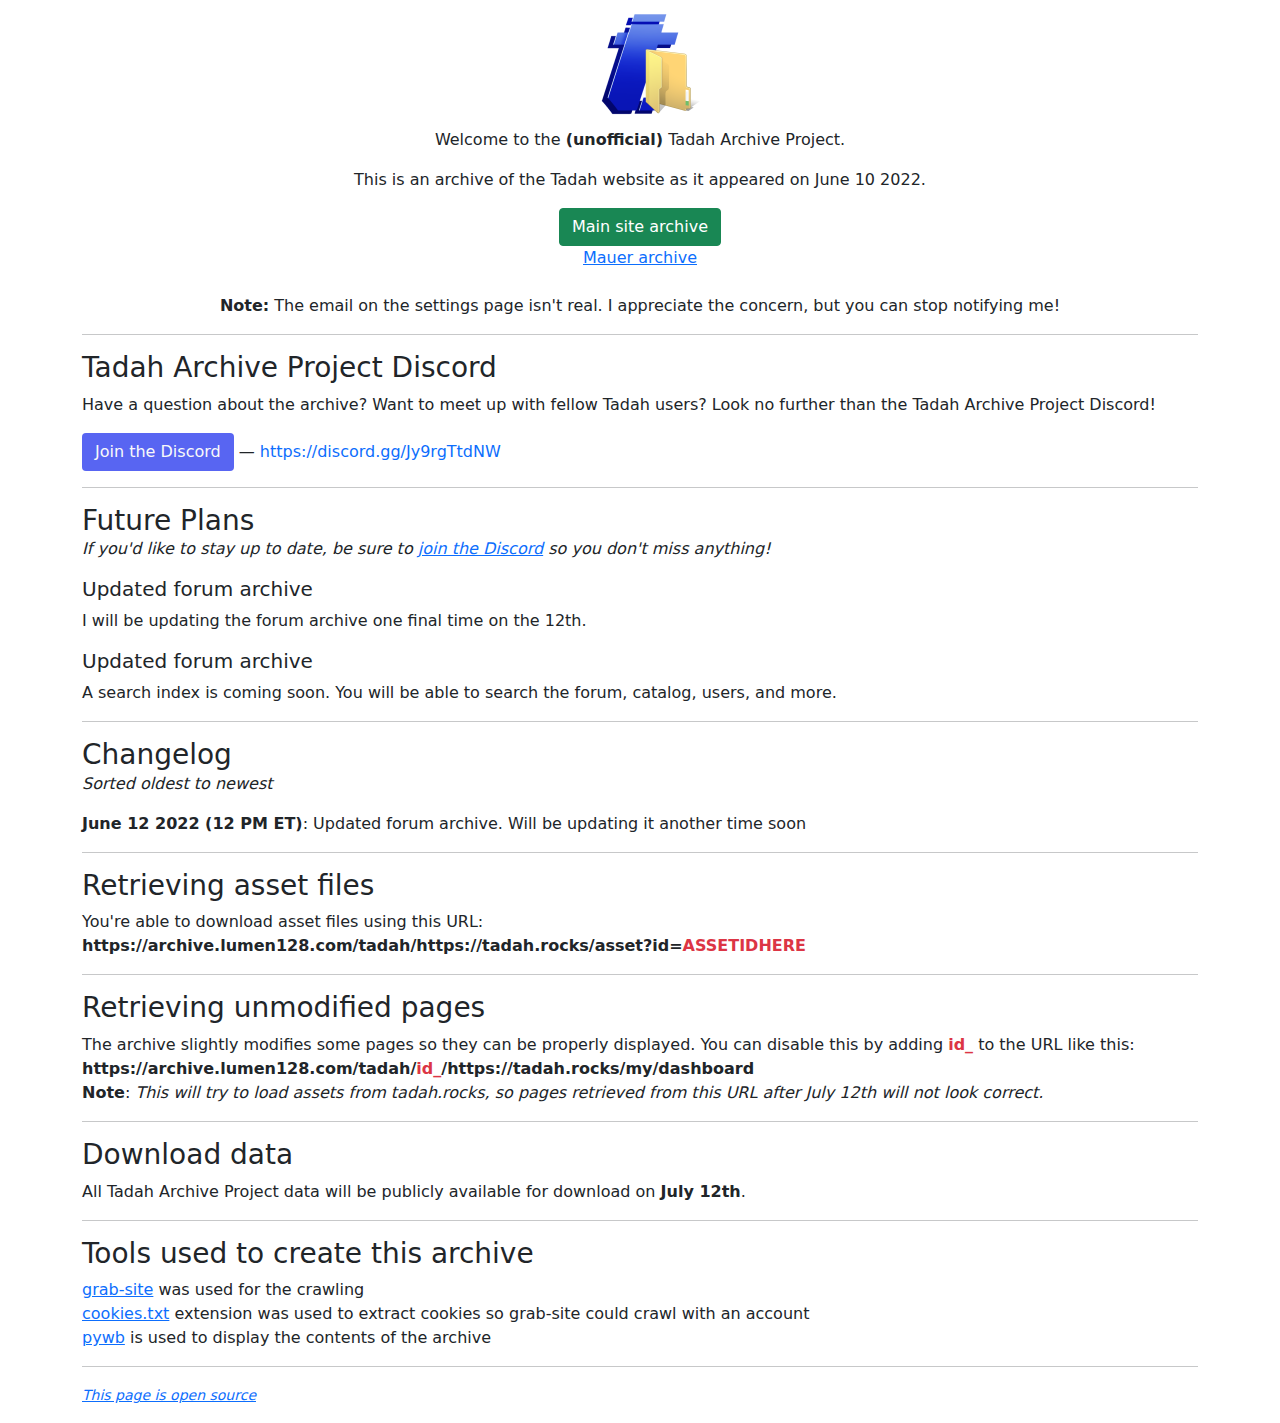
==== index.html @ b0225954 "Add changelog" ====
<!DOCTYPE html>
<html lang="en">
  <head>
    <meta charset="utf-8">
    <meta name="viewport" content="width=device-width, initial-scale=1">

    <link rel="icon" href="/assets/img/taplogo.png">
    <link href="/assets/css/bootstrap-5.0.2.min.css" rel="stylesheet">
    <link href="/assets/css/styles.css" rel="stylesheet">

    <title>Tadah Archive Project</title>

    <meta property="og:title" content="Tadah Archive Project">
    <meta property="og:description" content="Welcome to the Tadah Archive Project.">
    <meta property="og:image" content="/assets/img/taplogo.png">
    <meta property="og:site_name" content="Tadah Archive Project">
  </head>
  <body>
    <div class="container">
        <div class="text-center">			
            <img src="/assets/img/taplogo.png" alt="Tadah Archive Project Logo" width="128" height="128">
            <p>Welcome to the <span class="fw-bold">(unofficial)</span> Tadah Archive Project.</p>
        
            <p>
                This is an archive of the Tadah website as it appeared on June 10 2022.
            </p>
            
            <a href="https://archive.lumen128.com/tadah/https://tadah.rocks/my/dashboard" class="btn btn-success">Main site archive</a>
            
            <br>
            
            <a href="https://archive.lumen128.com/tadah/https://mauer.tadah.rocks">Mauer archive</a>
      
            <br><br>
            
            <p><span class="fw-bold">Note:</span> The email on the settings page isn't real. I appreciate the concern, but you can stop notifying me!</span>
        </div>
                
        <hr>
        
        <h3>Tadah Archive Project Discord</h3>
        <p>
            Have a question about the archive? Want to meet up with fellow Tadah users? Look no further than the Tadah Archive Project Discord!
        </p>
        
        <a href="https://discord.gg/Jy9rgTtdNW" target="_blank" class="btn text-light" style="background-color: #5865F2;">
            Join the Discord
        </a>
        <span class="user-select-none">&mdash;</span> <a href="https://discord.gg/Jy9rgTtdNW" class="text-decoration-none" target="_blank">https://discord.gg/Jy9rgTtdNW</a>

        <hr>
        
        <h3 class="mb-0">Future Plans</h3>
        <p class="fst-italic mb-3">If you'd like to stay up to date, be sure to <a href="https://discord.gg/Jy9rgTtdNW" target="_blank">join the Discord</a> so you don't miss anything!</p>
        
        <h5>Updated forum archive</h5>
        <p>
            I will be updating the forum archive one final time on the 12th.
        </p>
        
        <h5>Updated forum archive</h5>
        <p>
            A search index is coming soon. You will be able to search the forum, catalog, users, and more.
        </p>

        <hr>
        
        <h3 class="mb-0">Changelog</h3>
        <p class="fst-italic mb-3">Sorted oldest to newest</p>

        <p>
            <span class="fw-bold">June 12 2022 (12 PM ET)</span>: Updated forum archive. Will be updating it another time soon
        </p>
        
        <hr>
        
        <h3>Retrieving asset files</h3>
        <p>
            You're able to download asset files using this URL:<br>
            <span class="fw-bold">https://archive.lumen128.com/tadah/https://tadah.rocks/asset?id=<span class="text-danger">ASSETIDHERE</span></span>
        </p>
        
        <hr>
        
        <h3>Retrieving unmodified pages</h3>
        <p>
            The archive slightly modifies some pages so they can be properly displayed. You can disable this by adding <span class="text-danger fw-bold">id_</span> to the URL like this:<br>
            <span class="fw-bold">https://archive.lumen128.com/tadah/<span class="text-danger">id_</span>/https://tadah.rocks/my/dashboard</span><br>
            <span class="fw-bold">Note</span>: <span class="fst-italic">This will try to load assets from tadah.rocks, so pages retrieved from this URL after July 12th will not look correct.</span>
        <hr>
        
        <h3>Download data</h3>
        <p>
            All Tadah Archive Project data will be publicly available for download on <span class="fw-bold">July 12th</span>.
        </p>
        
        <hr>
        
        <h3>Tools used to create this archive</h3>
        <p>
            <a href="https://github.com/ArchiveTeam/grab-site" target="_blank">grab-site</a> was used for the crawling<br>
            <a href="https://addons.mozilla.org/en-US/firefox/addon/cookies-txt/" target="_blank">cookies.txt</a> extension was used to extract cookies so grab-site could crawl with an account<br>
            <a href="https://github.com/webrecorder/pywb" target="_blank">pywb</a> is used to display the contents of the archive
        </p>

        <hr>
        <p class="fst-italic"><small><a href="https://github.com/lumen128/tadah.lumen128.com" target="_blank">This page is open source</a></small></p>
    </div>
  </body>
</html>
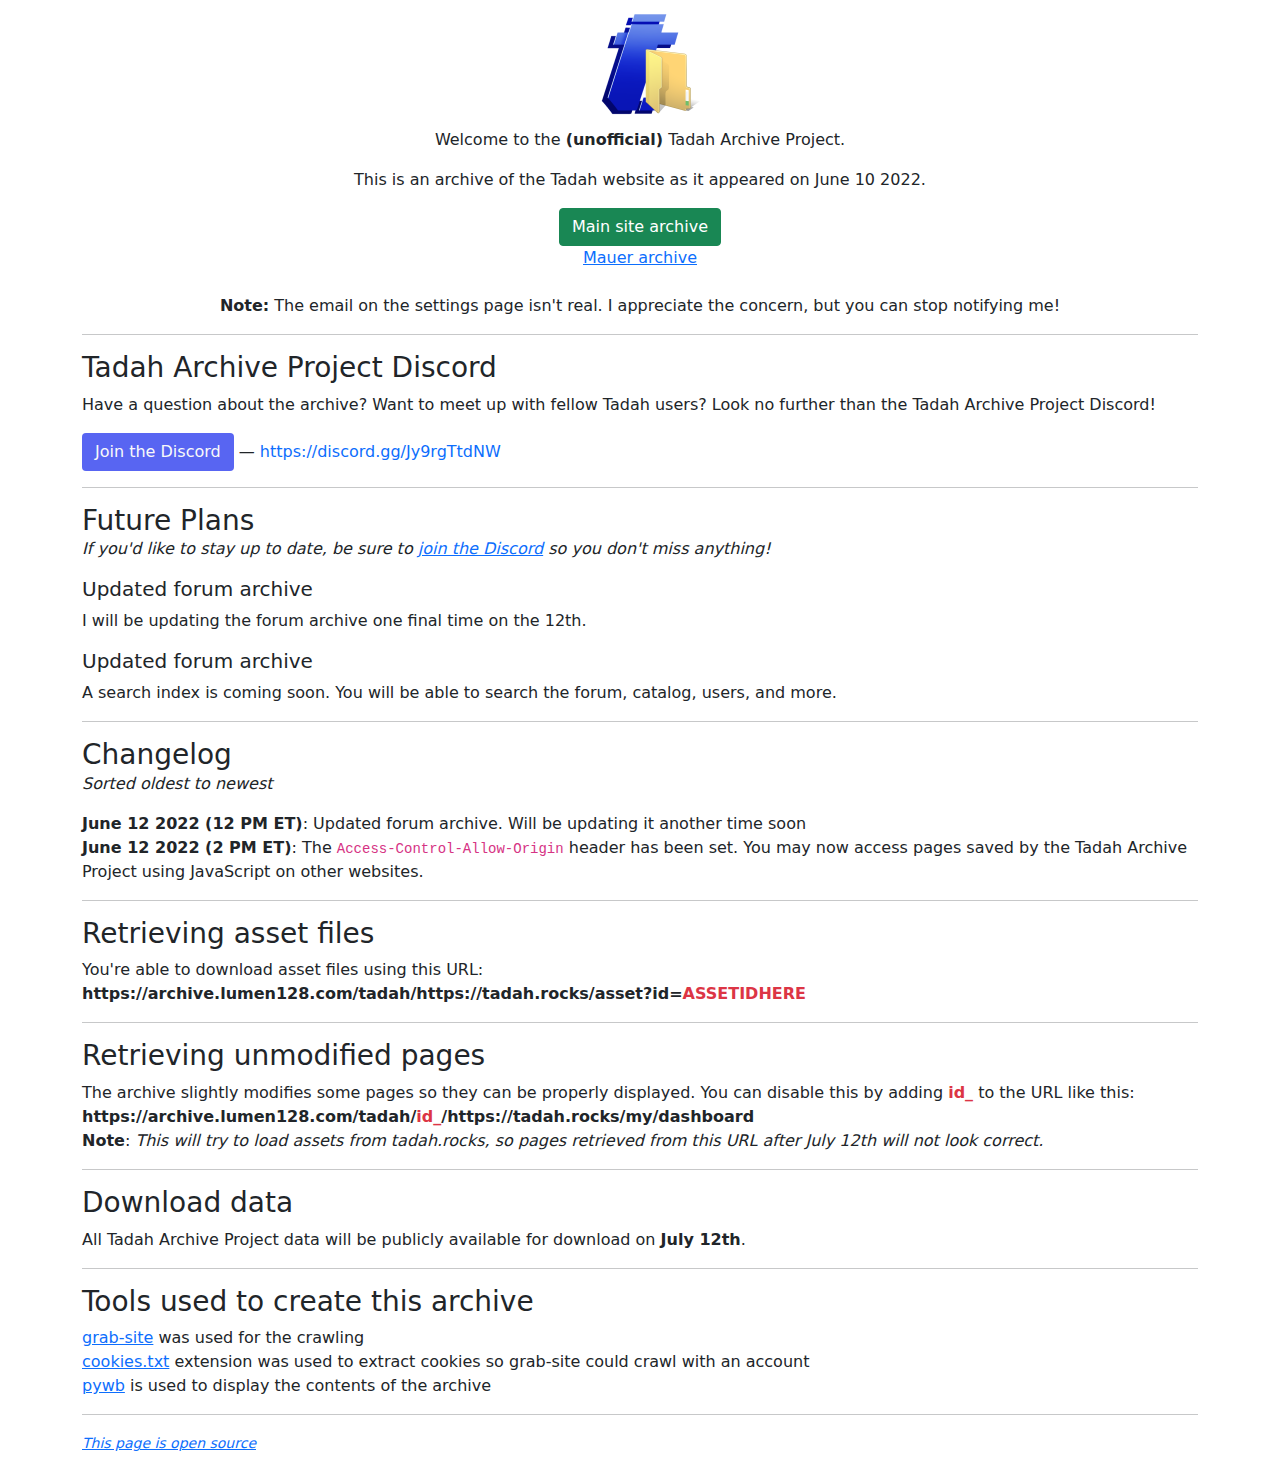
==== commit aa5be3ce: "Update changelog" ====
--- a/index.html
+++ b/index.html
@@ -69,7 +69,8 @@
         <p class="fst-italic mb-3">Sorted oldest to newest</p>
 
         <p>
-            <span class="fw-bold">June 12 2022 (12 PM ET)</span>: Updated forum archive. Will be updating it another time soon
+            <span class="fw-bold">June 12 2022 (12 PM ET)</span>: Updated forum archive. Will be updating it another time soon<br>
+			<span class="fw-bold">June 12 2022 (2 PM ET)</span>: The <code>Access-Control-Allow-Origin</code> header has been set. You may now access pages saved by the Tadah Archive Project using JavaScript on other websites.<br>
         </p>
         
         <hr>
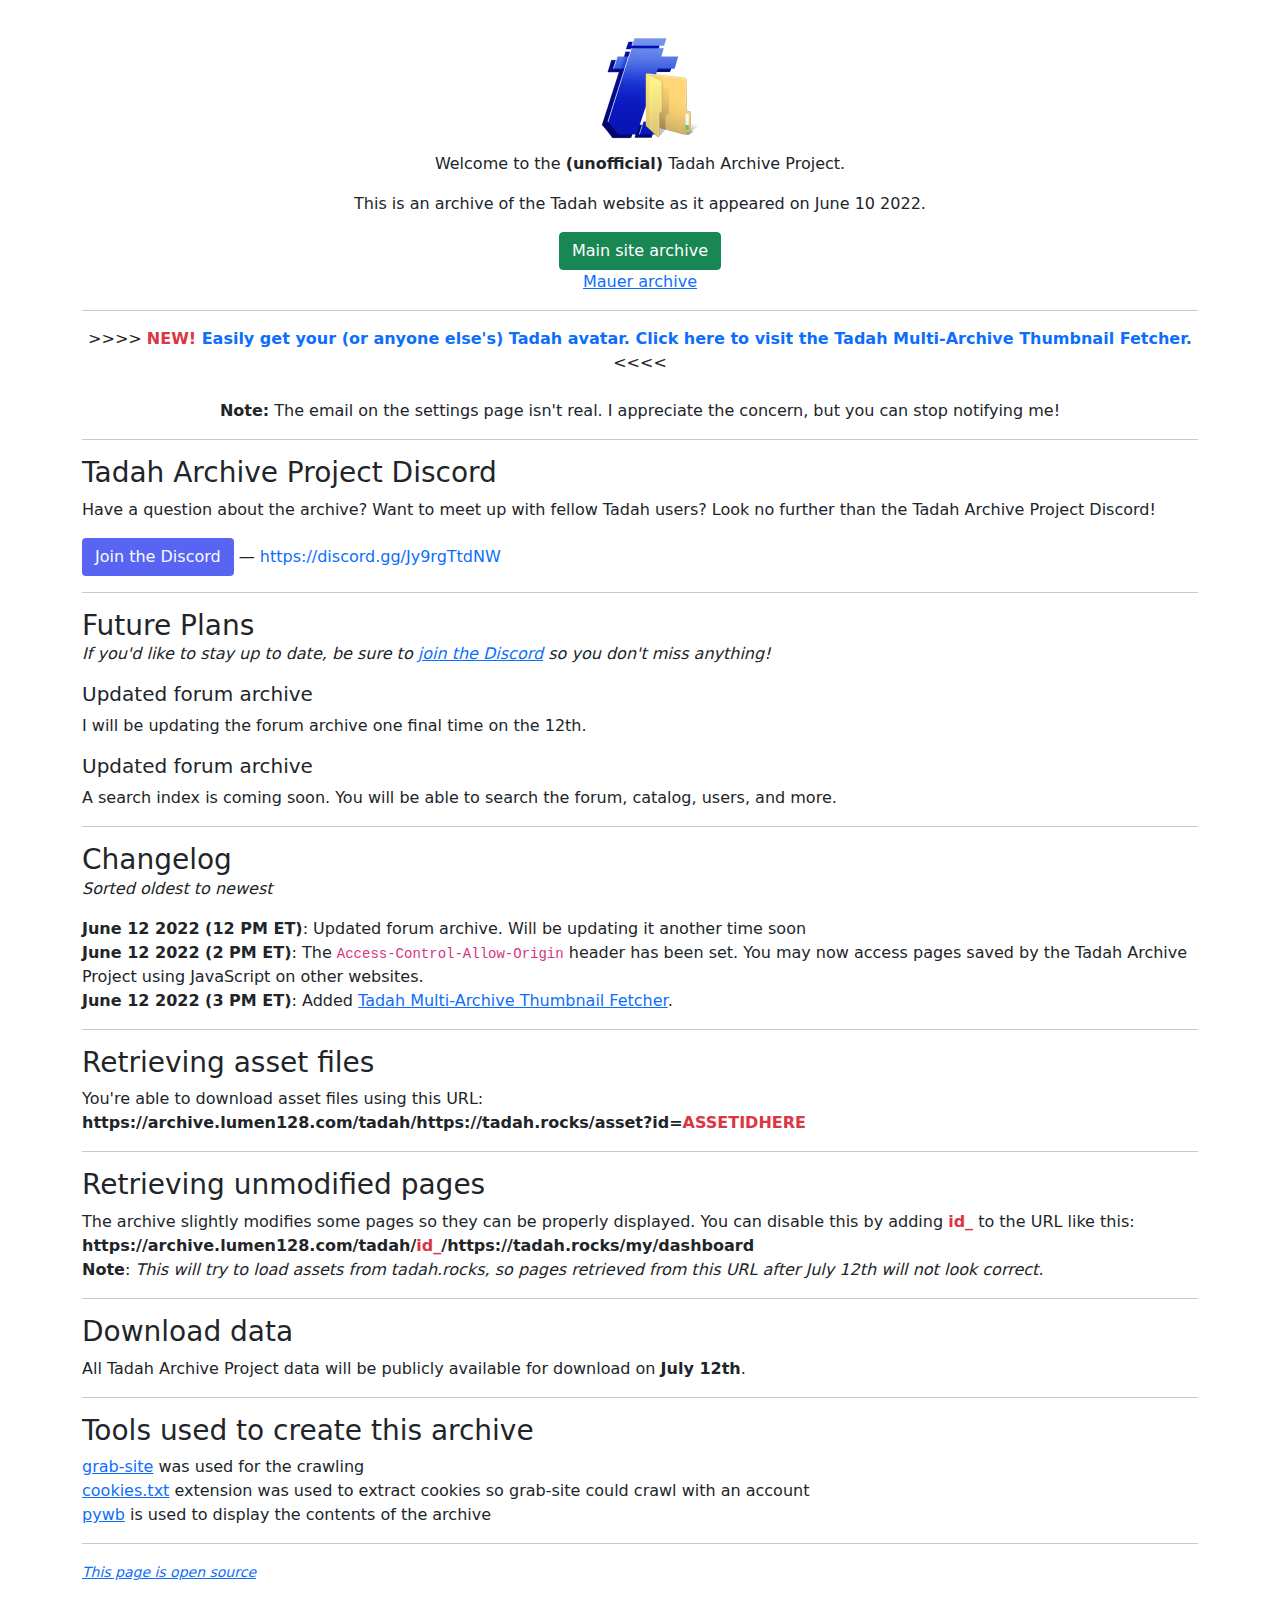
==== commit c76e3cca: "Add files via upload" ====
--- a/index.html
+++ b/index.html
@@ -18,7 +18,8 @@
   <body>
     <div class="container">
         <div class="text-center">			
-            <img src="/assets/img/taplogo.png" alt="Tadah Archive Project Logo" width="128" height="128">
+			<br>
+			<img src="/assets/img/taplogo.png" alt="Tadah Archive Project Logo" width="128" height="128">
             <p>Welcome to the <span class="fw-bold">(unofficial)</span> Tadah Archive Project.</p>
         
             <p>
@@ -31,6 +32,10 @@
             
             <a href="https://archive.lumen128.com/tadah/https://mauer.tadah.rocks">Mauer archive</a>
       
+			<hr>
+			
+	        &gt;&gt;&gt;&gt; <a href="/thumbnail-fetcher" class="text-decoration-none fw-bold"><span class="text-danger">NEW!</span> Easily get your (or anyone else's) Tadah avatar. Click here to visit the Tadah Multi-Archive Thumbnail Fetcher.</a> &lt;&lt;&lt;&lt;
+
             <br><br>
             
             <p><span class="fw-bold">Note:</span> The email on the settings page isn't real. I appreciate the concern, but you can stop notifying me!</span>
@@ -71,7 +76,8 @@
         <p>
             <span class="fw-bold">June 12 2022 (12 PM ET)</span>: Updated forum archive. Will be updating it another time soon<br>
 			<span class="fw-bold">June 12 2022 (2 PM ET)</span>: The <code>Access-Control-Allow-Origin</code> header has been set. You may now access pages saved by the Tadah Archive Project using JavaScript on other websites.<br>
-        </p>
+			<span class="fw-bold">June 12 2022 (3 PM ET)</span>: Added <a href="/thumbnail-fetcher">Tadah Multi-Archive Thumbnail Fetcher</a>.
+		</p>
         
         <hr>
         
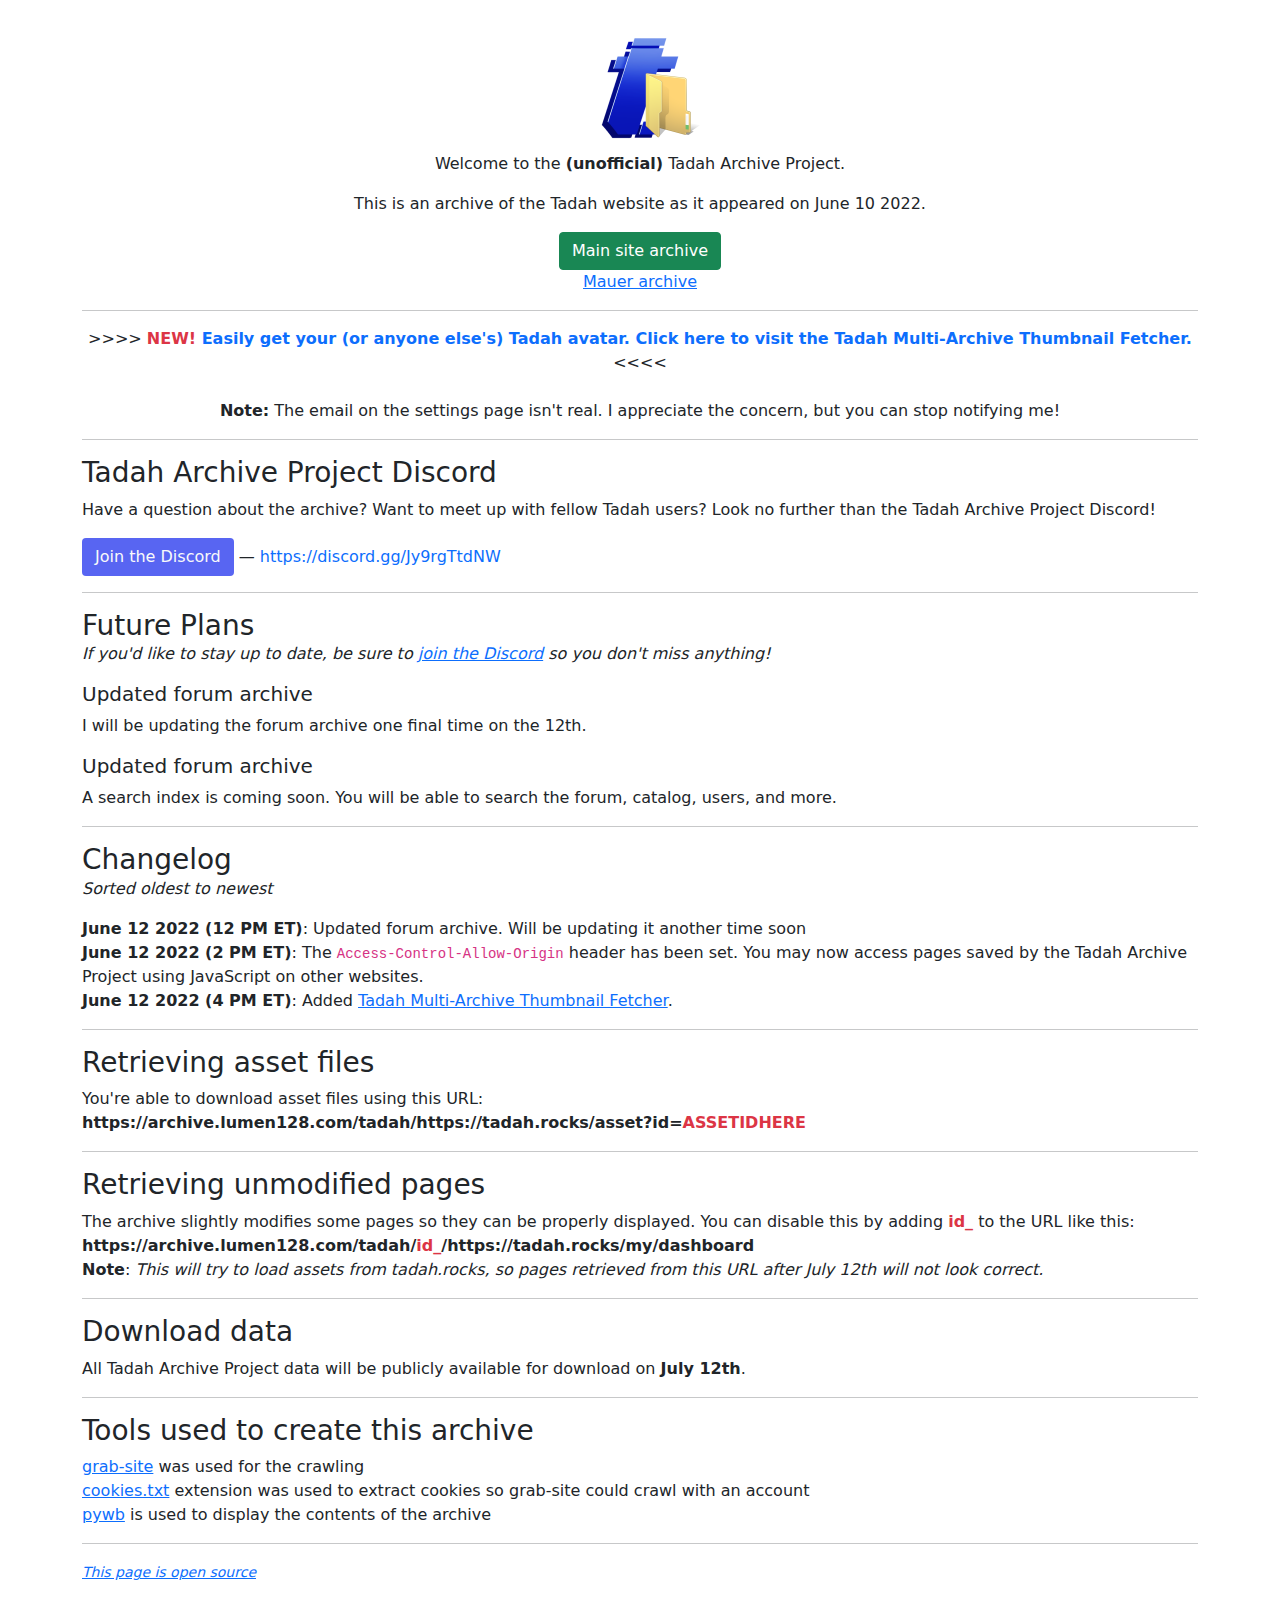
==== commit 9e25348c: "Add files via upload" ====
--- a/index.html
+++ b/index.html
@@ -76,7 +76,7 @@
         <p>
             <span class="fw-bold">June 12 2022 (12 PM ET)</span>: Updated forum archive. Will be updating it another time soon<br>
 			<span class="fw-bold">June 12 2022 (2 PM ET)</span>: The <code>Access-Control-Allow-Origin</code> header has been set. You may now access pages saved by the Tadah Archive Project using JavaScript on other websites.<br>
-			<span class="fw-bold">June 12 2022 (3 PM ET)</span>: Added <a href="/thumbnail-fetcher">Tadah Multi-Archive Thumbnail Fetcher</a>.
+			<span class="fw-bold">June 12 2022 (4 PM ET)</span>: Added <a href="/thumbnail-fetcher">Tadah Multi-Archive Thumbnail Fetcher</a>.
 		</p>
         
         <hr>
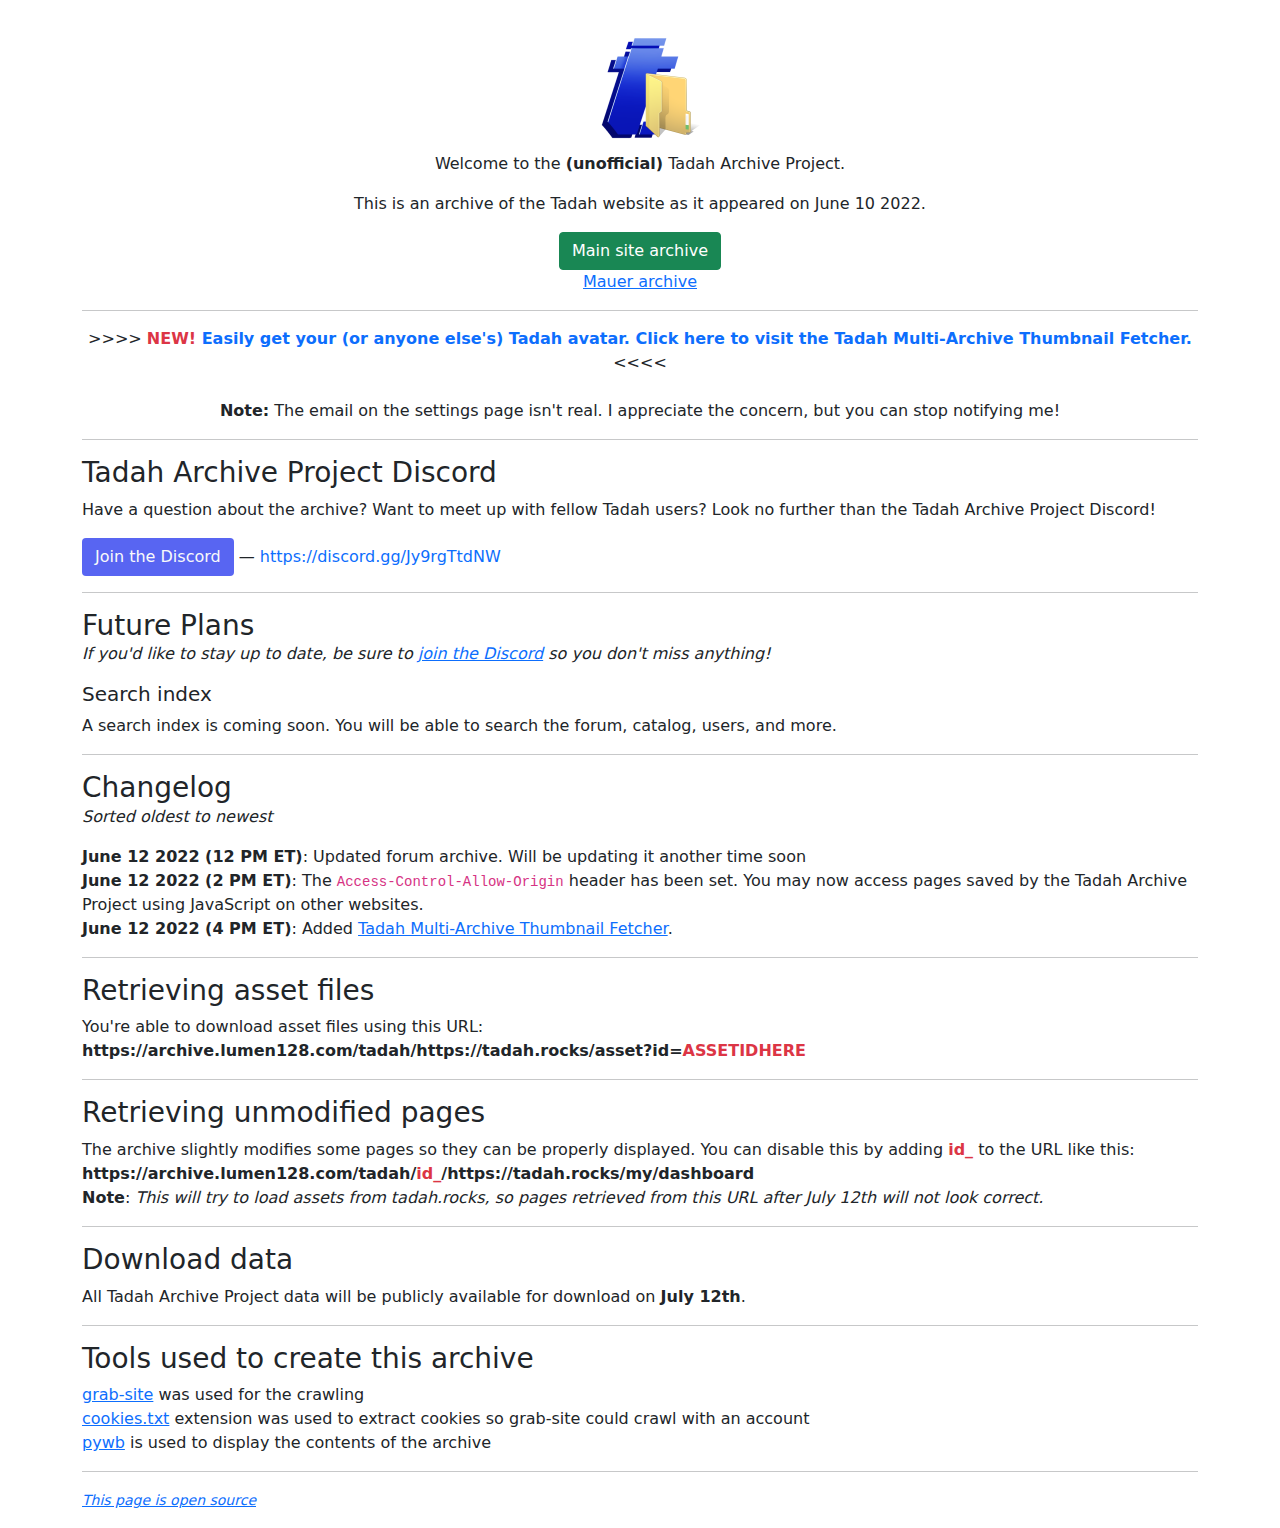
==== commit 37d59363: "Add files via upload" ====
--- a/index.html
+++ b/index.html
@@ -58,12 +58,7 @@
         <h3 class="mb-0">Future Plans</h3>
         <p class="fst-italic mb-3">If you'd like to stay up to date, be sure to <a href="https://discord.gg/Jy9rgTtdNW" target="_blank">join the Discord</a> so you don't miss anything!</p>
         
-        <h5>Updated forum archive</h5>
-        <p>
-            I will be updating the forum archive one final time on the 12th.
-        </p>
-        
-        <h5>Updated forum archive</h5>
+        <h5>Search index</h5>
         <p>
             A search index is coming soon. You will be able to search the forum, catalog, users, and more.
         </p>
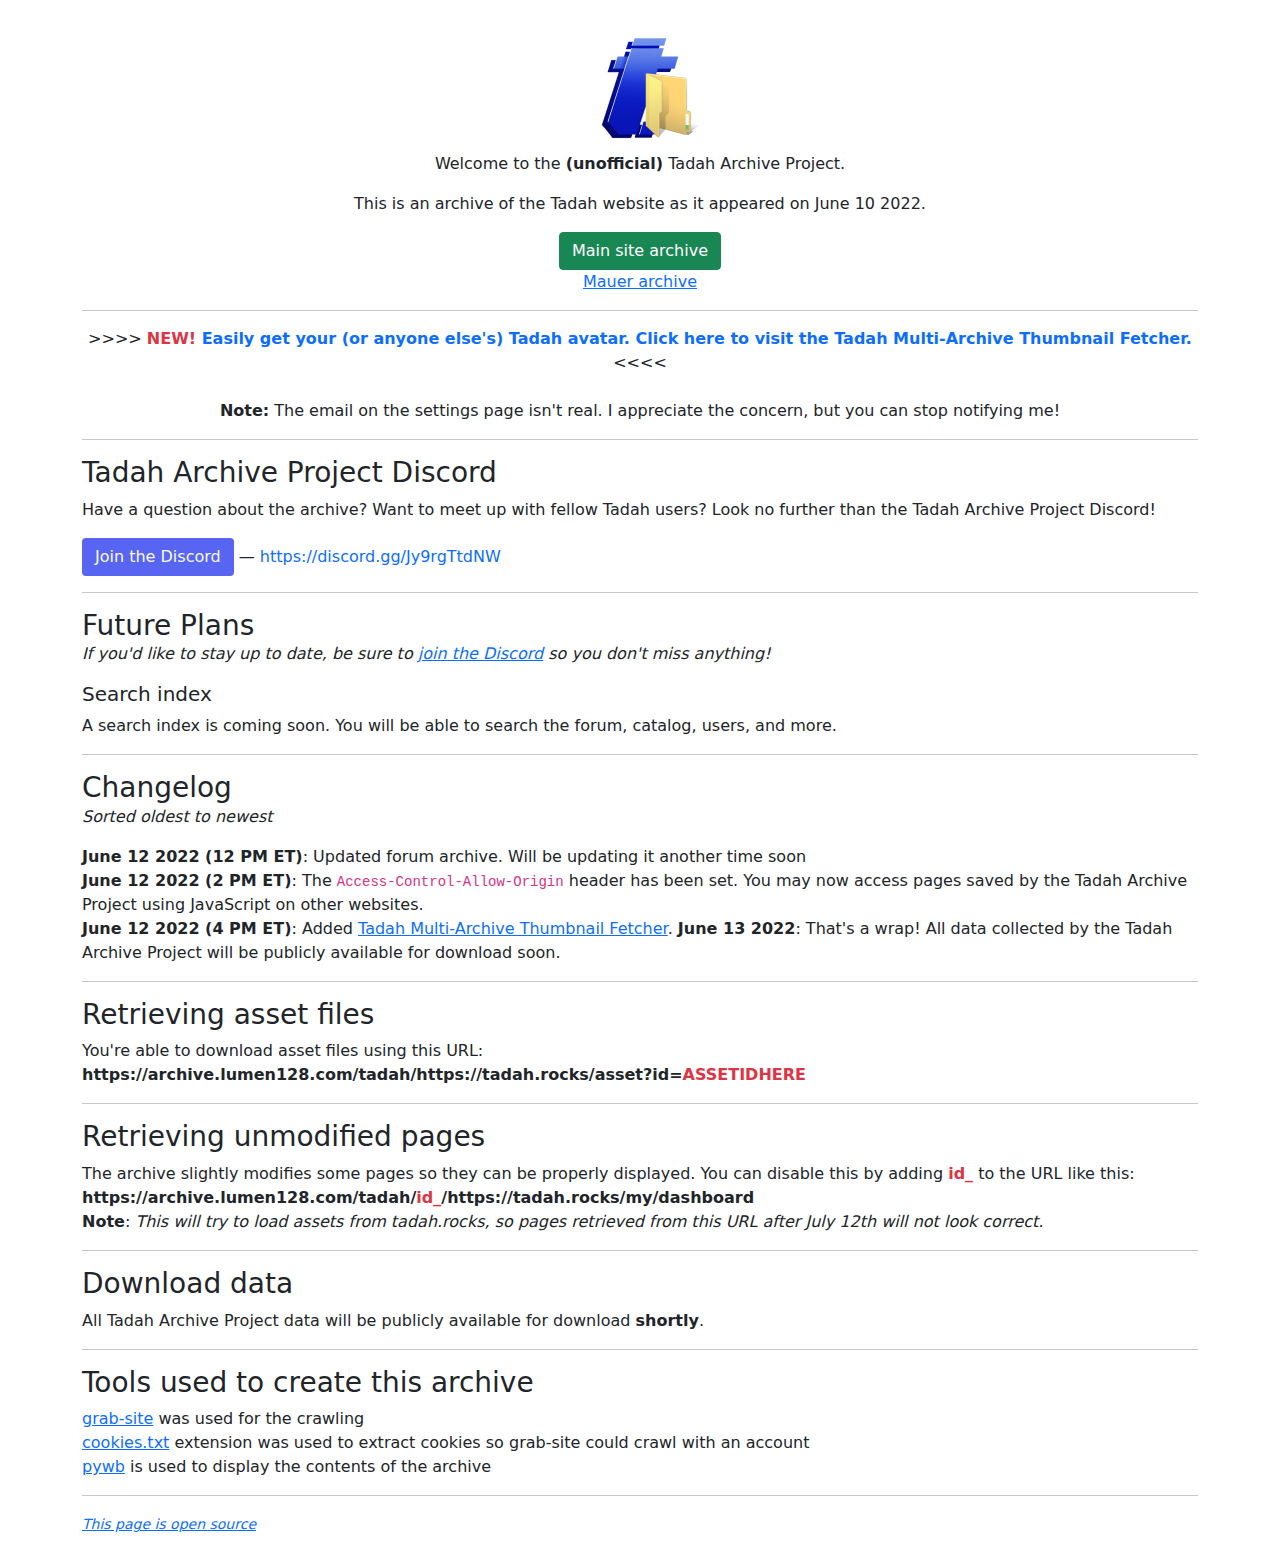
==== commit 347ccd65: "Add files via upload" ====
--- a/index.html
+++ b/index.html
@@ -72,6 +72,7 @@
             <span class="fw-bold">June 12 2022 (12 PM ET)</span>: Updated forum archive. Will be updating it another time soon<br>
 			<span class="fw-bold">June 12 2022 (2 PM ET)</span>: The <code>Access-Control-Allow-Origin</code> header has been set. You may now access pages saved by the Tadah Archive Project using JavaScript on other websites.<br>
 			<span class="fw-bold">June 12 2022 (4 PM ET)</span>: Added <a href="/thumbnail-fetcher">Tadah Multi-Archive Thumbnail Fetcher</a>.
+			<span class="fw-bold">June 13 2022</span>: That's a wrap! All data collected by the Tadah Archive Project will be publicly available for download soon.
 		</p>
         
         <hr>
@@ -93,7 +94,7 @@
         
         <h3>Download data</h3>
         <p>
-            All Tadah Archive Project data will be publicly available for download on <span class="fw-bold">July 12th</span>.
+            All Tadah Archive Project data will be publicly available for download <span class="fw-bold">shortly</span>.
         </p>
         
         <hr>
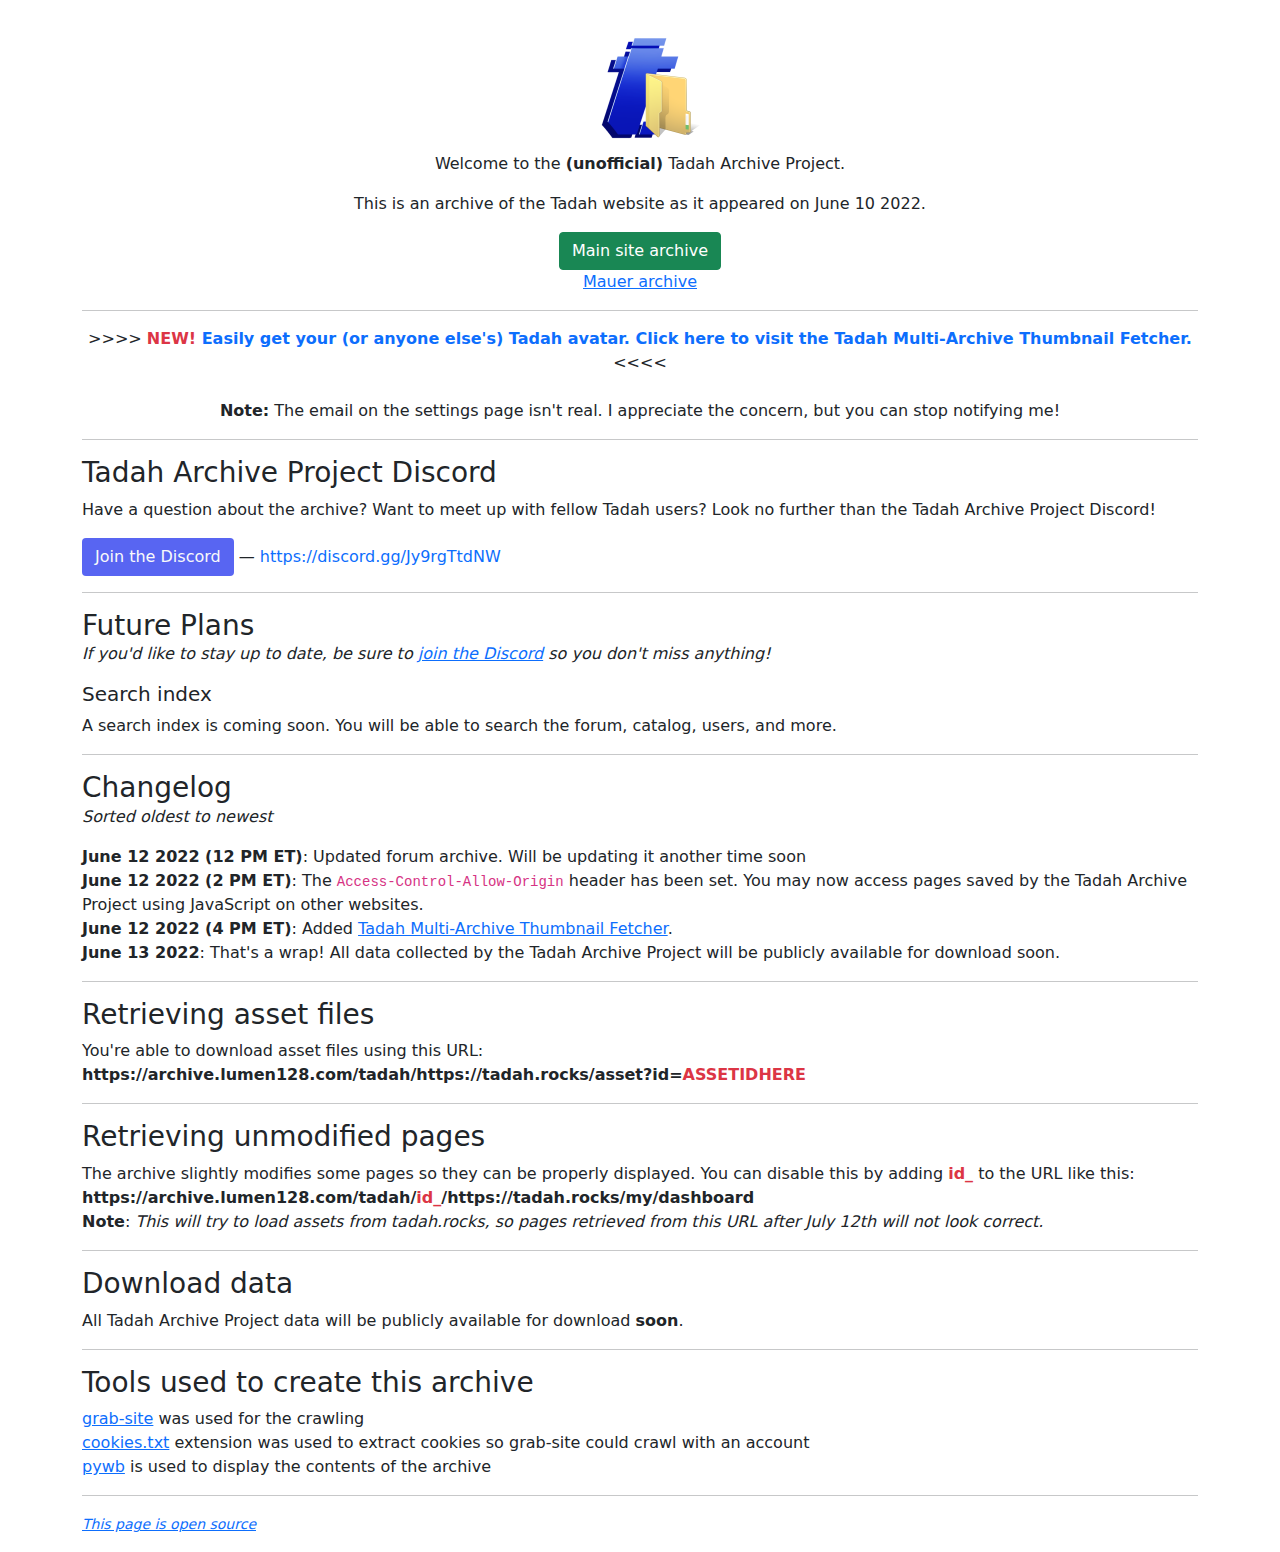
==== commit cb54690d: "Add files via upload" ====
--- a/index.html
+++ b/index.html
@@ -71,7 +71,7 @@
         <p>
             <span class="fw-bold">June 12 2022 (12 PM ET)</span>: Updated forum archive. Will be updating it another time soon<br>
 			<span class="fw-bold">June 12 2022 (2 PM ET)</span>: The <code>Access-Control-Allow-Origin</code> header has been set. You may now access pages saved by the Tadah Archive Project using JavaScript on other websites.<br>
-			<span class="fw-bold">June 12 2022 (4 PM ET)</span>: Added <a href="/thumbnail-fetcher">Tadah Multi-Archive Thumbnail Fetcher</a>.
+			<span class="fw-bold">June 12 2022 (4 PM ET)</span>: Added <a href="/thumbnail-fetcher">Tadah Multi-Archive Thumbnail Fetcher</a>.<br>
 			<span class="fw-bold">June 13 2022</span>: That's a wrap! All data collected by the Tadah Archive Project will be publicly available for download soon.
 		</p>
         
@@ -94,7 +94,7 @@
         
         <h3>Download data</h3>
         <p>
-            All Tadah Archive Project data will be publicly available for download <span class="fw-bold">shortly</span>.
+            All Tadah Archive Project data will be publicly available for download <span class="fw-bold">soon</span>.
         </p>
         
         <hr>
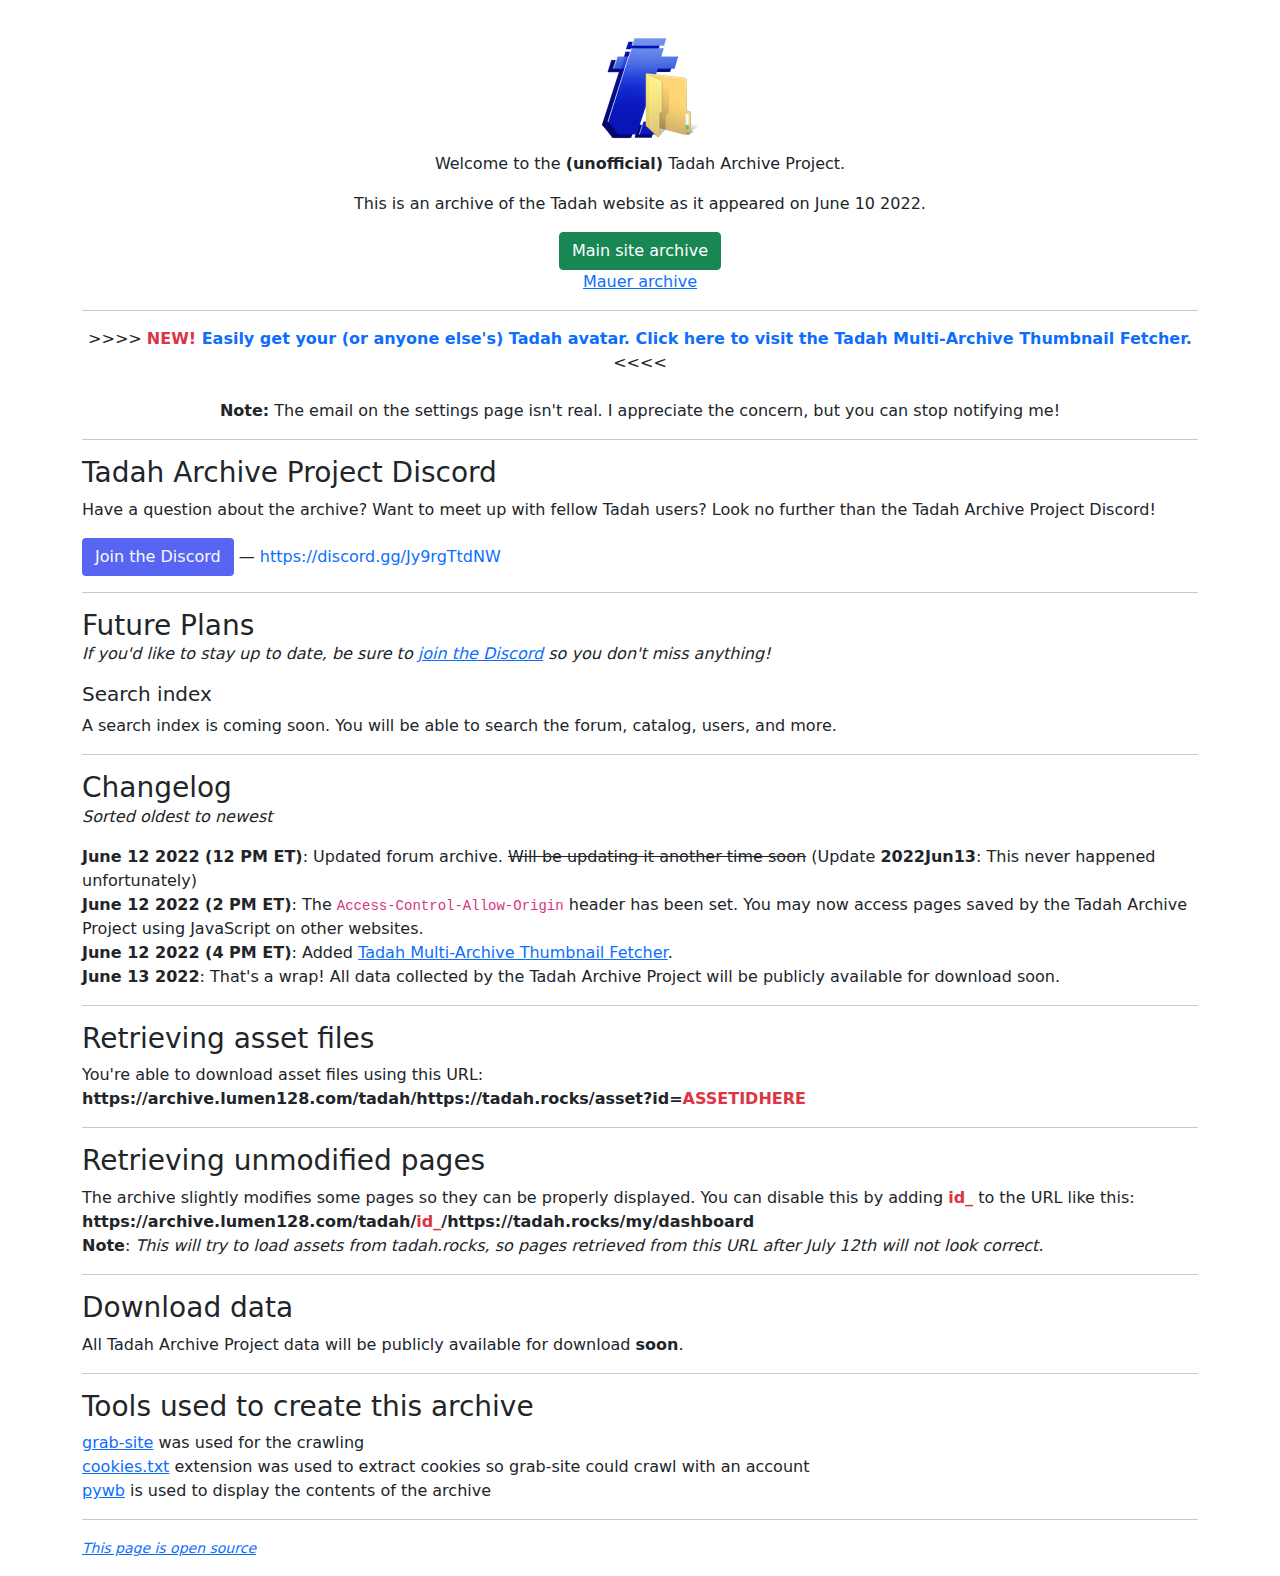
==== commit 1b0da7a7: "Add files via upload" ====
--- a/index.html
+++ b/index.html
@@ -69,7 +69,7 @@
         <p class="fst-italic mb-3">Sorted oldest to newest</p>
 
         <p>
-            <span class="fw-bold">June 12 2022 (12 PM ET)</span>: Updated forum archive. Will be updating it another time soon<br>
+            <span class="fw-bold">June 12 2022 (12 PM ET)</span>: Updated forum archive. <s>Will be updating it another time soon</s> (Update <span class="fw-bold">2022Jun13</span>: This never happened unfortunately)<br>
 			<span class="fw-bold">June 12 2022 (2 PM ET)</span>: The <code>Access-Control-Allow-Origin</code> header has been set. You may now access pages saved by the Tadah Archive Project using JavaScript on other websites.<br>
 			<span class="fw-bold">June 12 2022 (4 PM ET)</span>: Added <a href="/thumbnail-fetcher">Tadah Multi-Archive Thumbnail Fetcher</a>.<br>
 			<span class="fw-bold">June 13 2022</span>: That's a wrap! All data collected by the Tadah Archive Project will be publicly available for download soon.
